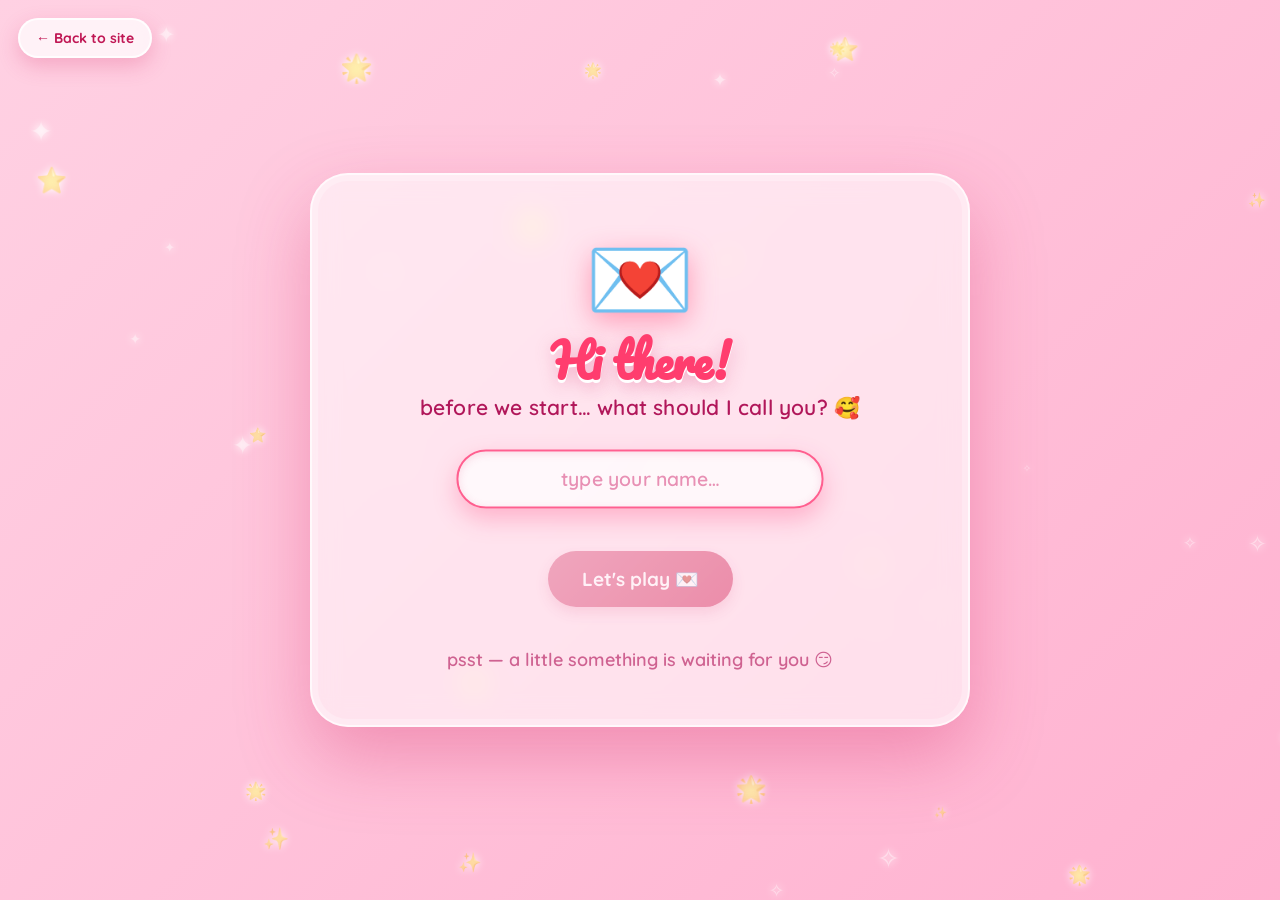
==== proposal.html @ c3c64c4c "Add name-first game flow and Yes-notifications to proposal site - proposal.html: ask the visitor's n" ====
<!DOCTYPE html>
<html lang="en">
<head>
<meta charset="UTF-8" />
<meta name="viewport" content="width=device-width, initial-scale=1.0, maximum-scale=1.0, user-scalable=no" />
<title>A little question… 💌</title>
<link rel="icon" href="data:image/svg+xml,%3Csvg xmlns='http://www.w3.org/2000/svg' width='32' height='32' viewBox='0 0 32 32'%3E%3Ctext y='26' font-size='26'%3E%F0%9F%92%96%3C/text%3E%3C/svg%3E" />
<link rel="preconnect" href="https://fonts.googleapis.com">
<link rel="preconnect" href="https://fonts.gstatic.com" crossorigin>
<link href="https://fonts.googleapis.com/css2?family=Pacifico&family=Quicksand:wght@500;600;700&display=swap" rel="stylesheet">
<style>
  :root{
    --pink:#ff7eb3;
    --pink-soft:#ffb6d5;
    --red:#ff3d6e;
    --deep:#d6336c;
    --cream:#fff0f6;
  }
  *{ box-sizing:border-box; margin:0; padding:0; }
  html,body{ height:100%; }
  body{
    font-family:'Quicksand',system-ui,sans-serif;
    min-height:100vh;
    overflow:hidden;
    background:linear-gradient(135deg,#ffd1e3 0%, #ffb0cf 35%, #ff8fc0 70%, #ff6fae 100%);
    background-size:300% 300%;
    animation:bgShift 14s ease infinite;
    display:flex;
    align-items:center;
    justify-content:center;
    position:relative;
    text-align:center;
    color:#7a0030;
    -webkit-tap-highlight-color:transparent;
  }
  @keyframes bgShift{
    0%{ background-position:0% 50%; }
    50%{ background-position:100% 50%; }
    100%{ background-position:0% 50%; }
  }

  /* floating hearts + stars layer */
  .sky{ position:fixed; inset:0; overflow:hidden; pointer-events:none; z-index:1; }
  .float{
    position:absolute;
    bottom:-60px;
    font-size:24px;
    opacity:0;
    will-change:transform,opacity;
    animation:rise linear forwards;
    filter:drop-shadow(0 4px 6px rgba(214,51,108,.25));
  }
  @keyframes rise{
    0%{ transform:translateY(0) rotate(0deg) scale(.6); opacity:0; }
    10%{ opacity:.95; }
    90%{ opacity:.9; }
    100%{ transform:translateY(-115vh) rotate(360deg) scale(1.1); opacity:0; }
  }
  .twinkle{
    position:absolute;
    color:#fff6;
    animation:tw 2.4s ease-in-out infinite;
    text-shadow:0 0 8px #fff;
  }
  @keyframes tw{
    0%,100%{ opacity:.15; transform:scale(.7); }
    50%{ opacity:1; transform:scale(1.25); }
  }

  /* the card */
  .card{
    position:relative;
    z-index:5;
    width:min(94vw,660px);
    padding:58px 46px 54px;
    border-radius:38px;
    background:rgba(255,255,255,.55);
    backdrop-filter:blur(14px);
    -webkit-backdrop-filter:blur(14px);
    border:2px solid rgba(255,255,255,.75);
    box-shadow:0 30px 70px rgba(214,51,108,.35), inset 0 0 0 6px rgba(255,255,255,.25);
    animation:pop .7s cubic-bezier(.2,1.3,.4,1) both, floatCard 6s ease-in-out 1s infinite;
  }
  @keyframes pop{ 0%{ transform:scale(.7); opacity:0; } 100%{ transform:scale(1); opacity:1; } }
  @keyframes floatCard{ 0%,100%{ transform:translateY(0); } 50%{ transform:translateY(-10px); } }

  .bigheart{
    font-size:88px;
    line-height:1;
    display:inline-block;
    animation:beat 1.1s ease-in-out infinite;
    filter:drop-shadow(0 8px 14px rgba(255,61,110,.45));
  }
  @keyframes beat{
    0%,100%{ transform:scale(1); }
    15%{ transform:scale(1.22); }
    30%{ transform:scale(.96); }
    45%{ transform:scale(1.12); }
  }

  .q{
    font-family:'Pacifico',cursive;
    font-size:clamp(30px,7vw,46px);
    color:var(--red);
    margin:14px 0 6px;
    line-height:1.15;
    text-shadow:0 3px 0 #fff, 0 6px 18px rgba(214,51,108,.3);
  }
  .sub{
    font-weight:600;
    font-size:21px;
    color:#b1175a;
    margin-bottom:30px;
    letter-spacing:.2px;
  }

  /* buttons */
  .btns{
    position:relative;
    display:flex;
    gap:18px;
    align-items:center;
    justify-content:center;
    min-height:90px;
    flex-wrap:wrap;
  }
  button{
    font-family:'Quicksand',sans-serif;
    font-weight:700;
    border:none;
    cursor:pointer;
    border-radius:999px;
    padding:16px 34px;
    font-size:19px;
    transition:transform .18s cubic-bezier(.2,1.3,.4,1), box-shadow .2s;
    -webkit-tap-highlight-color:transparent;
    user-select:none;
  }
  #yes{
    background:linear-gradient(135deg,#ff5f8f,#ff2d6a);
    color:#fff;
    box-shadow:0 12px 26px rgba(255,45,106,.5);
    transform-origin:center;
    will-change:transform;
    position:relative;
    z-index:6;
  }
  #yes:hover{ filter:brightness(1.05); }
  #yes:active{ transform:scale(var(--yesScale,1)) translateY(2px); }

  #no{
    background:#fff;
    color:#c01754;
    box-shadow:0 8px 18px rgba(214,51,108,.25);
    border:2px solid #ffd0e2;
    will-change:left,top,transform;
  }
  #no.run{ position:fixed; z-index:9; margin:0;
    transition:left .16s ease-out, top .16s ease-out, transform .18s cubic-bezier(.2,1.3,.4,1); }

  /* full-screen heart burst overlay */
  .burst{ position:fixed; inset:0; z-index:50; pointer-events:none; }
  .burst span{
    position:absolute;
    font-size:30px;
    animation:fly .9s ease-out forwards;
  }
  @keyframes fly{
    0%{ transform:translate(0,0) scale(.4); opacity:1; }
    100%{ transform:translate(var(--tx),var(--ty)) scale(1.3); opacity:0; }
  }

  .hint{
    margin-top:24px;
    font-size:18px;
    font-weight:600;
    color:#c64b80;
    opacity:.85;
  }

  /* little nav back to the main site */
  .home-link{
    position:fixed; top:18px; left:18px; z-index:40;
    display:inline-flex; align-items:center; gap:7px;
    font-family:'Quicksand',sans-serif; font-weight:700; font-size:14px;
    text-decoration:none; color:#c01754;
    background:rgba(255,255,255,.72);
    backdrop-filter:blur(8px); -webkit-backdrop-filter:blur(8px);
    padding:9px 16px; border-radius:999px;
    border:2px solid rgba(255,255,255,.85);
    box-shadow:0 8px 20px rgba(214,51,108,.25);
    transition:transform .18s, background .18s;
  }
  .home-link:hover{ transform:translateX(-2px) scale(1.05); background:#fff; }

  /* name screen input + button */
  #nameInput{
    font-family:'Quicksand',sans-serif; font-weight:600; font-size:19px;
    text-align:center; color:#a8174f;
    width:min(84%,360px); display:block; margin:4px auto 26px;
    padding:15px 22px;
    border:2px solid rgba(255,255,255,.85); border-radius:999px;
    background:rgba(255,255,255,.72);
    box-shadow:inset 0 2px 8px rgba(214,51,108,.12), 0 8px 18px rgba(214,51,108,.15);
    outline:none; transition:border .2s, box-shadow .2s, transform .2s;
  }
  #nameInput::placeholder{ color:#e890b4; font-weight:600; }
  #nameInput:focus{
    border-color:#ff5f8f; transform:scale(1.02);
    box-shadow:inset 0 2px 8px rgba(214,51,108,.15), 0 10px 24px rgba(255,45,106,.28);
  }
  #goBtn{
    background:linear-gradient(135deg,#ff5f8f,#ff2d6a); color:#fff;
    box-shadow:0 12px 26px rgba(255,45,106,.5);
  }
  #goBtn:hover{ filter:brightness(1.05); transform:translateY(-2px); }
  #goBtn:disabled{
    opacity:.5; cursor:not-allowed; filter:grayscale(.25);
    transform:none; box-shadow:0 6px 14px rgba(255,45,106,.25);
  }
  [hidden]{ display:none !important; }
</style>
</head>
<body>

  <a class="home-link" href="index.html">← Back to site</a>

  <div class="sky" id="sky" aria-hidden="true"></div>

  <main class="card" id="nameCard">
    <div class="bigheart">💌</div>
    <h1 class="q">Hi there!</h1>
    <p class="sub">before we start… what should I call you? 🥰</p>

    <input id="nameInput" type="text" maxlength="40" placeholder="type your name…"
           autocomplete="off" autocapitalize="words" />

    <div class="btns">
      <button id="goBtn" type="button" disabled>Let's play 💌</button>
    </div>

    <p class="hint">psst — a little something is waiting for you 😏</p>
  </main>

  <main class="card" id="proposalCard" hidden>
    <div class="bigheart">💖</div>
    <h1 class="q">Will you go out with me?</h1>
    <p class="sub" id="subLine">be honest now… 🥺👉👈</p>

    <div class="btns" id="btns">
      <button id="yes" type="button">Yes 💘</button>
      <button id="no" type="button">No</button>
    </div>

    <p class="hint">psst — the “No” button is a little shy 😏</p>
  </main>

<script>
  /* ===================================================================
       📨  GET NOTIFIED WHEN SOMEONE SAYS YES
       1. Go to  https://web3forms.com
       2. Enter your email (demohatesrng@gmail.com) and submit
       3. Copy the "Access Key" they email you and paste it between the
          quotes below (replace YOUR_ACCESS_KEY_HERE — keep the quotes)
     =================================================================== */
  const WEB3FORMS_ACCESS_KEY = "5c1fc42e-e543-434b-8e0d-c46c6361c696";
  /* =================================================================== */

  let guestName  = "";
  let gameActive = false;

  /* ---------- floating hearts + twinkling stars ---------- */
  const sky = document.getElementById('sky');
  const hearts = ['💗','💖','💕','❤️','💓','🩷','💞','💘'];
  const stars  = ['✦','✧','⭐','🌟','✨'];

  function spawnFloat(){
    const el = document.createElement('div');
    el.className = 'float';
    el.textContent = hearts[Math.random()*hearts.length|0];
    el.style.left = Math.random()*100 + 'vw';
    const dur = 6 + Math.random()*7;
    el.style.animationDuration = dur + 's';
    el.style.fontSize = (16 + Math.random()*26) + 'px';
    sky.appendChild(el);
    setTimeout(()=>el.remove(), dur*1000);
  }
  setInterval(spawnFloat, 320);
  for(let i=0;i<14;i++) setTimeout(spawnFloat, i*180);

  function spawnStars(){
    for(let i=0;i<40;i++){
      const s = document.createElement('div');
      s.className = 'twinkle';
      s.textContent = stars[Math.random()*stars.length|0];
      s.style.left = Math.random()*100 + 'vw';
      s.style.top  = Math.random()*100 + 'vh';
      s.style.fontSize = (10 + Math.random()*18) + 'px';
      s.style.animationDelay = (Math.random()*2.4) + 's';
      sky.appendChild(s);
    }
  }
  spawnStars();

  /* ---------- the runaway "No" + growing "Yes" ---------- */
  const yes = document.getElementById('yes');
  const no  = document.getElementById('no');
  const noLines = ['No','Are you sure? 🥺','Really?? 😮','Think again! 💭',
                   'Pretty please 🥹','Don\'t be mean 😭','Last chance! 💔',
                   'You can\'t catch me 😝','Just say yes 🙈','Reconsider? 🌷'];

  let yesScale = 1, dodges = 0, lastHop = 0;
  let curX = 0, curY = 0, attached = false;
  const SAFE = 115;   // how close the cursor may get before it bolts
  const PAD  = 18;    // keep this much gap from every screen edge

  function clamp(v, lo, hi){ return Math.max(lo, Math.min(hi, v)); }

  // switch to fixed positioning exactly where it currently sits (no visual jump)
  function detach(){
    if(attached) return;
    const r = no.getBoundingClientRect();
    curX = r.left; curY = r.top;
    no.style.left = curX + 'px';
    no.style.top  = curY + 'px';
    no.classList.add('run');
    // pop out of the animated .card — its CSS transform was making position:fixed
    // resolve against the card box instead of the viewport, flinging it off-screen.
    document.body.appendChild(no);
    attached = true;
  }

  // jump to a random spot far from the cursor — ALWAYS fully inside the screen
  function escape(px, py){
    detach();
    const w = no.offsetWidth, h = no.offsetHeight;
    const maxX = Math.max(PAD, window.innerWidth  - w - PAD);
    const maxY = Math.max(PAD, window.innerHeight - h - PAD);

    // try several random landing spots, keep the one farthest from the cursor
    let best = null, bestD = -1;
    for(let i=0;i<18;i++){
      const tx = PAD + Math.random()*(maxX - PAD);
      const ty = PAD + Math.random()*(maxY - PAD);
      const d  = Math.hypot(tx + w/2 - px, ty + h/2 - py)   // away from cursor
               + Math.hypot(tx - curX, ty - curY)*0.25;     // and a real jump from here
      if(d > bestD){ bestD = d; best = {tx, ty}; }
      if(Math.hypot(tx + w/2 - px, ty + h/2 - py) > SAFE*2.2){ best = {tx, ty}; break; }
    }

    curX = clamp(best.tx, PAD, maxX);
    curY = clamp(best.ty, PAD, maxY);
    no.style.left = curX + 'px';
    no.style.top  = curY + 'px';
    no.style.transform = 'rotate(' + (Math.random()*16 - 8) + 'deg)';

    // taunt + grow Yes just a little each genuine attempt
    dodges++;
    no.textContent = noLines[dodges % noLines.length];
    yesScale = Math.min(1 + dodges*0.08, 2.8);
    yes.style.setProperty('--yesScale', yesScale);
    yes.style.transform = 'scale(' + yesScale + ')';
  }

  // bolt when the pointer gets near it
  function near(e){
    if(!gameActive) return;
    const px = e.touches ? e.touches[0].clientX : e.clientX;
    const py = e.touches ? e.touches[0].clientY : e.clientY;
    const r = no.getBoundingClientRect();
    const cx = r.left + r.width/2, cy = r.top + r.height/2;
    if(Math.hypot(px - cx, py - cy) < SAFE){
      const now = performance.now();
      if(now - lastHop < 90) return;   // small cooldown so it doesn't stutter
      lastHop = now;
      escape(px, py);
    }
  }

  document.addEventListener('mousemove', near, {passive:true});
  document.addEventListener('touchmove', near, {passive:true});
  no.addEventListener('mouseenter', e=> escape(e.clientX, e.clientY));
  no.addEventListener('pointerdown', e=>{ e.preventDefault(); escape(e.clientX, e.clientY); });
  no.addEventListener('touchstart', e=>{ e.preventDefault(); const t=e.touches[0]; escape(t.clientX, t.clientY); }, {passive:false});
  no.addEventListener('click', e=>{ e.preventDefault(); escape(e.clientX, e.clientY); });
  no.addEventListener('focus', ()=> escape(window.innerWidth/2, window.innerHeight/2));

  // if the window resizes, make sure it never ends up stranded off-screen
  window.addEventListener('resize', ()=>{
    if(!attached) return;
    const w = no.offsetWidth, h = no.offsetHeight;
    curX = clamp(curX, PAD, Math.max(PAD, window.innerWidth  - w - PAD));
    curY = clamp(curY, PAD, Math.max(PAD, window.innerHeight - h - PAD));
    no.style.left = curX + 'px';
    no.style.top  = curY + 'px';
  });

  /* ---------- YES → celebrate → redirect ---------- */
  function heartBurst(){
    const b = document.createElement('div');
    b.className = 'burst';
    document.body.appendChild(b);
    const cx = window.innerWidth/2, cy = window.innerHeight/2;
    for(let i=0;i<60;i++){
      const s = document.createElement('span');
      s.textContent = hearts[Math.random()*hearts.length|0];
      const ang = Math.random()*Math.PI*2;
      const dist = 120 + Math.random()*window.innerWidth*0.45;
      s.style.left = cx + 'px';
      s.style.top  = cy + 'px';
      s.style.setProperty('--tx', Math.cos(ang)*dist + 'px');
      s.style.setProperty('--ty', Math.sin(ang)*dist + 'px');
      s.style.fontSize = (18 + Math.random()*34) + 'px';
      s.style.animationDelay = (Math.random()*0.15) + 's';
      b.appendChild(s);
    }
  }

  yes.addEventListener('click', ()=>{
    notifyYes(guestName);
    try{ sessionStorage.setItem('proposalName', guestName); }catch(e){}
    heartBurst();
    yes.textContent = 'YAY! 💞';
    setTimeout(()=>{ window.location.href = 'yay.html'; }, 1100);
  });

  /* send the "they said yes!" email via Web3Forms (silent + non-blocking) */
  function notifyYes(name){
    const who = (name && name.trim()) ? name.trim() : 'Someone';
    if(!WEB3FORMS_ACCESS_KEY || WEB3FORMS_ACCESS_KEY === 'YOUR_ACCESS_KEY_HERE') return;
    fetch('https://api.web3forms.com/submit', {
      method:'POST',
      headers:{ 'Content-Type':'application/json', 'Accept':'application/json' },
      body: JSON.stringify({
        access_key: WEB3FORMS_ACCESS_KEY,
        subject: '💞 ' + who + ' said YES!',
        from_name: 'Your Proposal Site 💌',
        name: who,
        message: who + ' just clicked YES on your proposal! 💖🎉'
      })
    }).catch(function(){});
  }

  /* ---------- name screen → reveal the game ---------- */
  (function(){
    const nameCard     = document.getElementById('nameCard');
    const proposalCard = document.getElementById('proposalCard');
    const nameInput    = document.getElementById('nameInput');
    const goBtn        = document.getElementById('goBtn');
    const subLine      = document.getElementById('subLine');

    nameInput.addEventListener('input', ()=>{
      goBtn.disabled = nameInput.value.trim().length === 0;
    });
    nameInput.addEventListener('keydown', (e)=>{
      if(e.key === 'Enter' && nameInput.value.trim()) start();
    });
    goBtn.addEventListener('click', start);

    function start(){
      guestName = nameInput.value.trim();
      if(!guestName) return;
      subLine.textContent = guestName + ', be honest now… 🥺👉👈';
      nameCard.hidden = true;
      proposalCard.hidden = false;
      gameActive = true;
      nameInput.blur();
    }

    nameInput.focus();
  })();
</script>
</body>
</html>
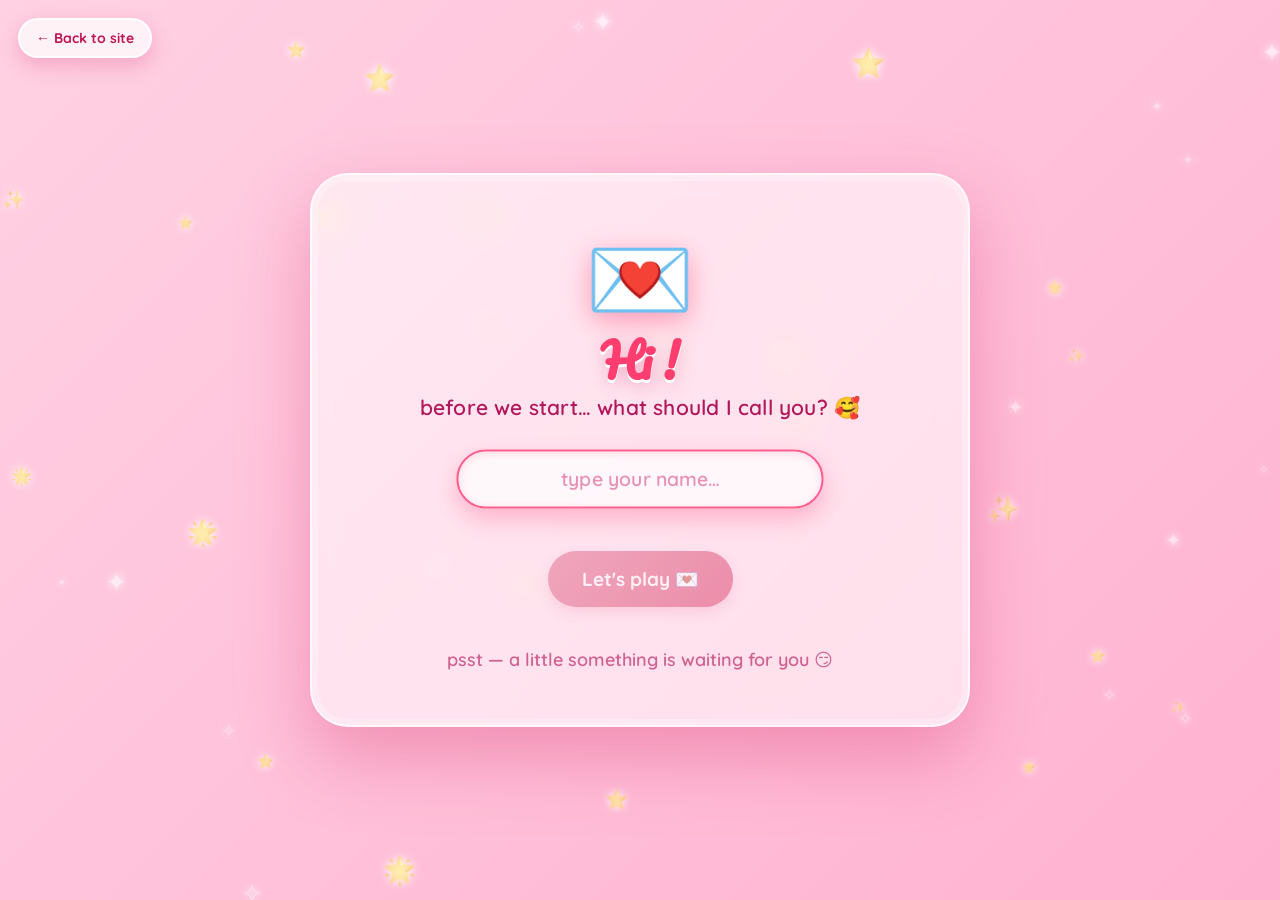
==== commit d79fb1ac: "7update7" ====
--- a/proposal.html
+++ b/proposal.html
@@ -229,7 +229,7 @@
 
   <main class="card" id="nameCard">
     <div class="bigheart">💌</div>
-    <h1 class="q">Hi there!</h1>
+    <h1 class="q">Hi !</h1>
     <p class="sub">before we start… what should I call you? 🥰</p>
 
     <input id="nameInput" type="text" maxlength="40" placeholder="type your name…"
@@ -244,15 +244,15 @@
 
   <main class="card" id="proposalCard" hidden>
     <div class="bigheart">💖</div>
-    <h1 class="q">Will you go out with me?</h1>
-    <p class="sub" id="subLine">be honest now… 🥺👉👈</p>
+    <h1 class="q">あなたのことが好きです。デートしてくれませんか？</h1>
+    <p class="sub" id="subLine">正直に言って... 🥺👉👈</p>
 
     <div class="btns" id="btns">
       <button id="yes" type="button">Yes 💘</button>
-      <button id="no" type="button">No</button>
+      <button id="no" type="button">いいえ</button>
     </div>
 
-    <p class="hint">psst — the “No” button is a little shy 😏</p>
+    <p class="hint">こっそり〜「いいえ」ボタンはちょっと恥ずかしがり屋さん😏</p>
   </main>
 
 <script>
@@ -305,9 +305,18 @@
   /* ---------- the runaway "No" + growing "Yes" ---------- */
   const yes = document.getElementById('yes');
   const no  = document.getElementById('no');
-  const noLines = ['No','Are you sure? 🥺','Really?? 😮','Think again! 💭',
-                   'Pretty please 🥹','Don\'t be mean 😭','Last chance! 💔',
-                   'You can\'t catch me 😝','Just say yes 🙈','Reconsider? 🌷'];
+  const noLines = [
+    'いいえ',
+    '本当に？🥺',
+    'ほんとに？？😮',
+    'もう一回考えて！💭',
+    'お願い〜🥹',
+    'いじわるしないで😭',
+    '最後のチャンス！💔',
+    '捕まえられないよ〜😝',
+    '「はい」って言って🙈',
+    'もう一度考えて？🌷'
+  ];
 
   let yesScale = 1, dodges = 0, lastHop = 0;
   let curX = 0, curY = 0, attached = false;
@@ -460,7 +469,7 @@
     function start(){
       guestName = nameInput.value.trim();
       if(!guestName) return;
-      subLine.textContent = guestName + ', be honest now… 🥺👉👈';
+      subLine.textContent = guestName + ', 正直に言って...🥺👉👈';
       nameCard.hidden = true;
       proposalCard.hidden = false;
       gameActive = true;
